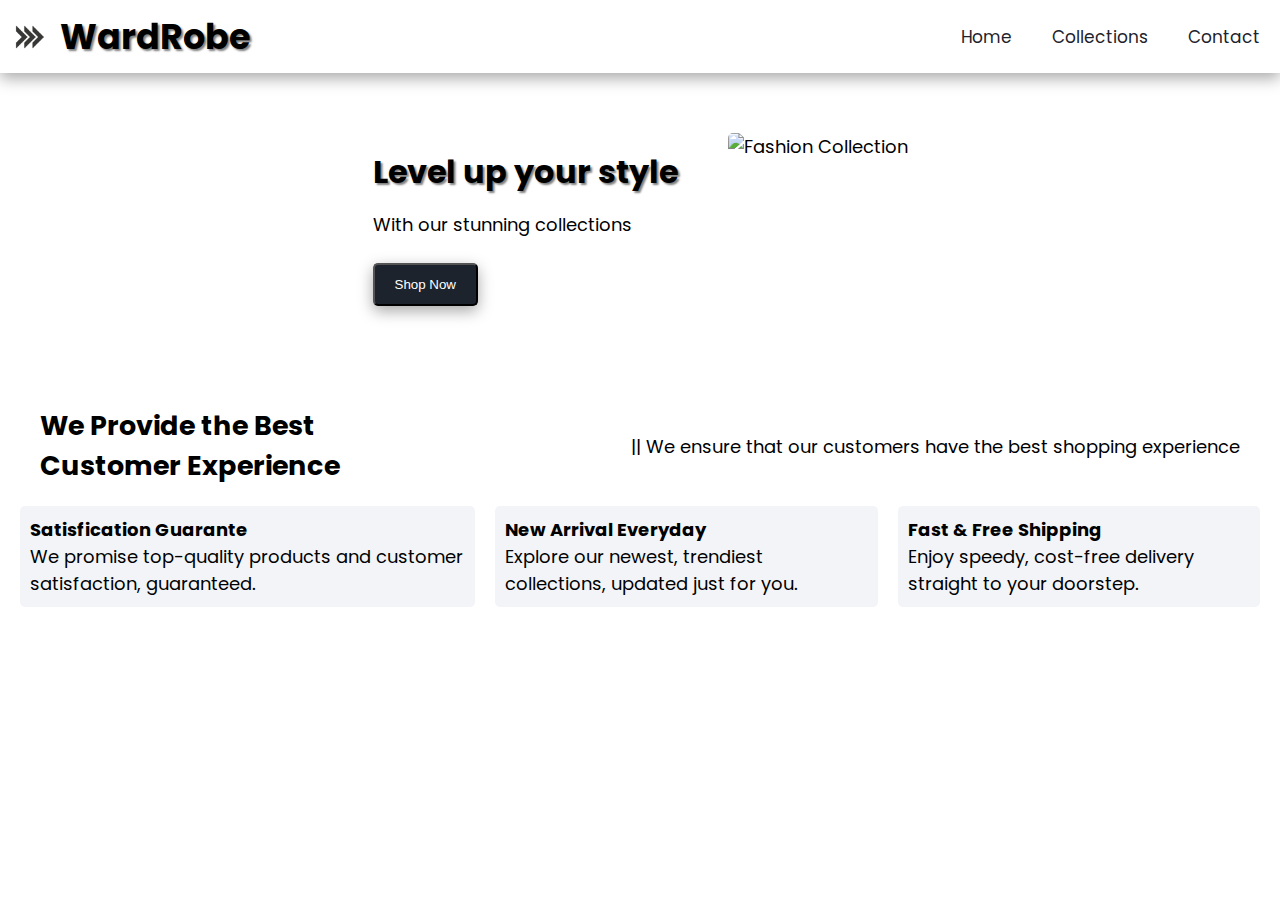
==== index.html @ d8bd278d "first commit" ====
<!DOCTYPE html>
<html lang="en">

<head>
    <meta charset="UTF-8">
    <meta name="viewport" content="width=device-width, initial-scale=1.0">
    <title>WardRobe - Elevate Your Everyday Look</title>
    <!-- Google Fonts -->
    <link rel="preconnect" href="https://fonts.googleapis.com">
    <link rel="preconnect" href="https://fonts.gstatic.com" crossorigin>
    <link
        href="https://fonts.googleapis.com/css2?family=Poppins:ital,wght@0,100;0,200;0,300;0,400;0,500;0,600;0,700;0,800;0,900;1,100;1,200;1,300;1,400;1,500;1,600;1,700;1,800;1,900&display=swap"
        rel="stylesheet">
 <link rel="shortcut icon" href="./images/Favicon.webp" type="image/x-icon">
    <!-- My Css -->
    <link rel="stylesheet" href="style.css">

    <!-- Font awesome Icons -->
    <link rel="stylesheet" href="https://cdnjs.cloudflare.com/ajax/libs/font-awesome/6.6.0/css/all.min.css"
        integrity="sha512-Kc323vGBEqzTmouAECnVceyQqyqdsSiqLQISBL29aUW4U/M7pSPA/gEUZQqv1cwx4OnYxTxve5UMg5GT6L4JJg=="
        crossorigin="anonymous" referrerpolicy="no-referrer" />
</head>

<body>
    <!-- Navbar -->
    <header class="navbar">
        <h1 class="navbar__brand">
            <img src="./images/Favicon.webp" alt="icon" class="navbar__logo">
            WardRobe
        </h1>
        <nav class="navbar__main-links">
            <ul>
                <li class="navbar__link-item"><a href="#">Home</a></li>
                <li class="navbar__link-item"><a href="#">Collections</a></li>
                <li class="navbar__link-item"><a href="#">Contact</a></li>
            </ul>
        </nav>
        <nav class="navbar__menu-toggle" onclick="showNavbar()">
            <i class="fa-solid fa-bars"></i>
        </nav>
    </header>
    

    <!-- Side Navbar -->
    <aside class="side-navbar">
        <p class="side-navbar__close" onclick="closeNavbar()" >


            

            <i class="fa-solid fa-xmark"></i>
    </p>
        <nav class="side-navbar__links">
            <ul>
                <li class="side-navbar__link-item"><a href="#">Home</a></li>
                <li class="side-navbar__link-item"><a href="#">Collections</a></li>
                <li class="side-navbar__link-item"><a href="#">Contact</a></li>
            </ul>
        </nav>
    </aside>

    <!-- Header Section -->
    <section class="hero">
        <div class="hero__content">
            <h2 class="hero__title">Level up your style</h2>
            <p class="hero__subtitle">With our stunning collections</p>
            <button class="hero__button" title="Shop Now">Shop Now</button>
        </div>
        <div class="hero__image-container">
            <img src="./images/img4.jpg" alt="Fashion Collection" width="300" height="350" class="hero__image">
        </div>
    </section>

    <!-- Services Section -->
    <section class="services">
      <div class="services__container1">
        <div>
            <h2 class="services__title">We Provide the Best</h2>
            <h2 class="services__subtitle">Customer Experience</h2>
        </div>
        <div>
            <p class="services__description">|| We ensure that our customers have the best shopping experience</p>

        </div>
      </div>

      <div class="services__container2">
        <div>
            <i class="fa-solid fa-face-smile"></i>
            <h4>Satisfication Guarante</h4>
         <p>We promise top-quality products and customer satisfaction, guaranteed.</p>
        </div>
        <div>
            <i class="fa-solid fa-shirt"></i>
            <h4>New Arrival Everyday</h4>
         <p> Explore our newest, trendiest collections, updated just for you.</p>
        </div>
        <div>
            <i class="fa-solid fa-truck-fast"></i>            <h4>Fast & Free Shipping </h4>
         <p>Enjoy speedy, cost-free delivery straight to your doorstep.</p>
        </div>
      </div>

    </section>

    <!-- JS Link -->
    <script src="script.js"></script>
</body>

</html>
---- style.css ----
/* ---Remove default browser margin and padding--- */
* {
    padding: 0;
    margin: 0;
}

body {
    font-family: "Poppins", sans-serif;
    font-size: 18px;
    
}

/* ----Navbar------- */

.navbar {
    z-index: 1;
    display: flex;
    justify-content: space-between;
    align-items: center;
    padding: 10px;
    position: sticky;
    top: 0;
    background-color: white;
    box-shadow: rgba(0, 0, 0, 0.35) 0px 5px 15px;
}

.navbar__brand {
    display: flex;
    align-items: center;
    font-size: 35px;
    font-weight: bold;
    text-shadow: 2px 2px 2px rgba(0, 0, 0, 0.5);
}

.navbar__logo {
    width: 40px;
    height: 40px;
    margin-right: 10px; /* Add space between the image and text */
}

.navbar img {
    width: 40px;
    height: 40px;
    border-radius: 150px;
}


/* Navbar links container */
.navbar__main-links ul {
    display: flex;
    flex-direction: row;
    column-gap: 20px;
    padding: 0; 
    list-style-type: none; 
}

/* Styling for navbar links */
.navbar__link-item a {
    font-size: 17px;
    text-decoration: none;
    color: #1D232c; 
    padding: 3px 8px;
    border: 2px solid transparent; 
    transition: all 0.3s ease; 
}

/* Hover effect for navbar links */
.navbar__link-item a:hover {
    border: 2px solid #1D232c; 
    border-radius: 6px; 
    background-color: #424344; 
    color: #ffffff; 
}


.navbar__menu-toggle {
    display: none;
    padding: 5px 10px;
}

.navbar__menu-toggle:hover {
    background-color: #f0f4fa;
    padding: 5px 10px;
    border-radius: 150px;
}

/* Side Navbar */
.side-navbar {
    background-color: #1D232c;
    width: 40%;
    height: 100%;
    position: fixed;
    top: 0;
    left: -60%; /* Hidden initially */
    padding: 20px;
    color: white;
    transition: all 0.5s ease-in-out; /* Smooth transition */
    z-index: 2;
    opacity: 0; /* Initially hidden */
    transform: translateX(-100%); /* Slide out to the left */
}

/* Navbar Active State - When shown */
.side-navbar.active {
    left: 0;
    opacity: 1; /* Fully visible */
    transform: translateX(0); /* Slide into view */
}

/* Link Items */
.side-navbar__link-item {
    margin-bottom: 30px;
    list-style-type: none;
}

.side-navbar__link-item:hover {
    color: white;
}

/* Link Styling */
.side-navbar__link-item a {
    color: white;
    text-decoration: none;
}

.side-navbar__link-item a:hover {
    text-decoration: underline;
}
.side-navbar i{
    background-color: black;
}

/* Close Button */
.side-navbar__close {
    position: absolute;
    top: 20px;
    right: 20px;
}

.side-navbar__close i {
    background-color: #0d0f11;
    font-size: 20px;
    color: white;
    cursor: pointer;
    padding: 5px;
    border-radius: 50%;
}

.side-navbar__close i:hover {
    color: #1D232c;
}

/* Hero Section */
.hero {
    display: flex;
    justify-content: center;
    gap: 50px;
    padding: 60px;
}

.hero__button {
    padding: 12px 20px;
    margin-top: 25px;
    background-color: #1D232c;
    color: white;
    cursor: pointer;
    text-align: center;
    border-radius: 5px;
    box-shadow: rgba(0, 0, 0, 0.35) 0px 5px 15px;
    animation: buttons 1s infinite;

}
@keyframes buttons {
    0%, 100% {
        transform: translateY(0);
    }
    50% {
        transform: translateY(-10px);
    }
}

/* Apply the animation to a button */
button {
    animation: button 1s infinite; 
}

    

.hero__button:hover {
    background-color: #272f36;
}

.hero__image {
    border-radius: 5px;
}
.hero__title{
    padding: 15px 0;
    font-size: 2rem;
    text-shadow: 2px 2px 2px rgba(0, 0, 0, 0.5);
}

.services{
    padding: 20px;
}

.services__container1{
    display: flex;
    justify-content: space-between;
    align-items: center;
    margin: 20px;
}
.services__container2{
    display: flex;
    justify-content: space-between;
    align-items: center;
    gap: 20px;
}

.services__container2 div{
    background-color:#F2F4F7;
    border-radius: 5px;
    padding: 10px;
}

/* Media Query */
@media screen and (max-width: 700px) {
    .navbar__menu-toggle {
        display: block;
    }
    .navbar__main-links {
        display: none;
    }

    .hero {
        display: flex;
        flex-direction: column;
        align-items: center;
        justify-items: center;
    }

    .hero__image {
        width: 350px;
    }
    .services__container1{
        display: none;
    }
    .services__container2{
        flex-direction: column;
    }
}
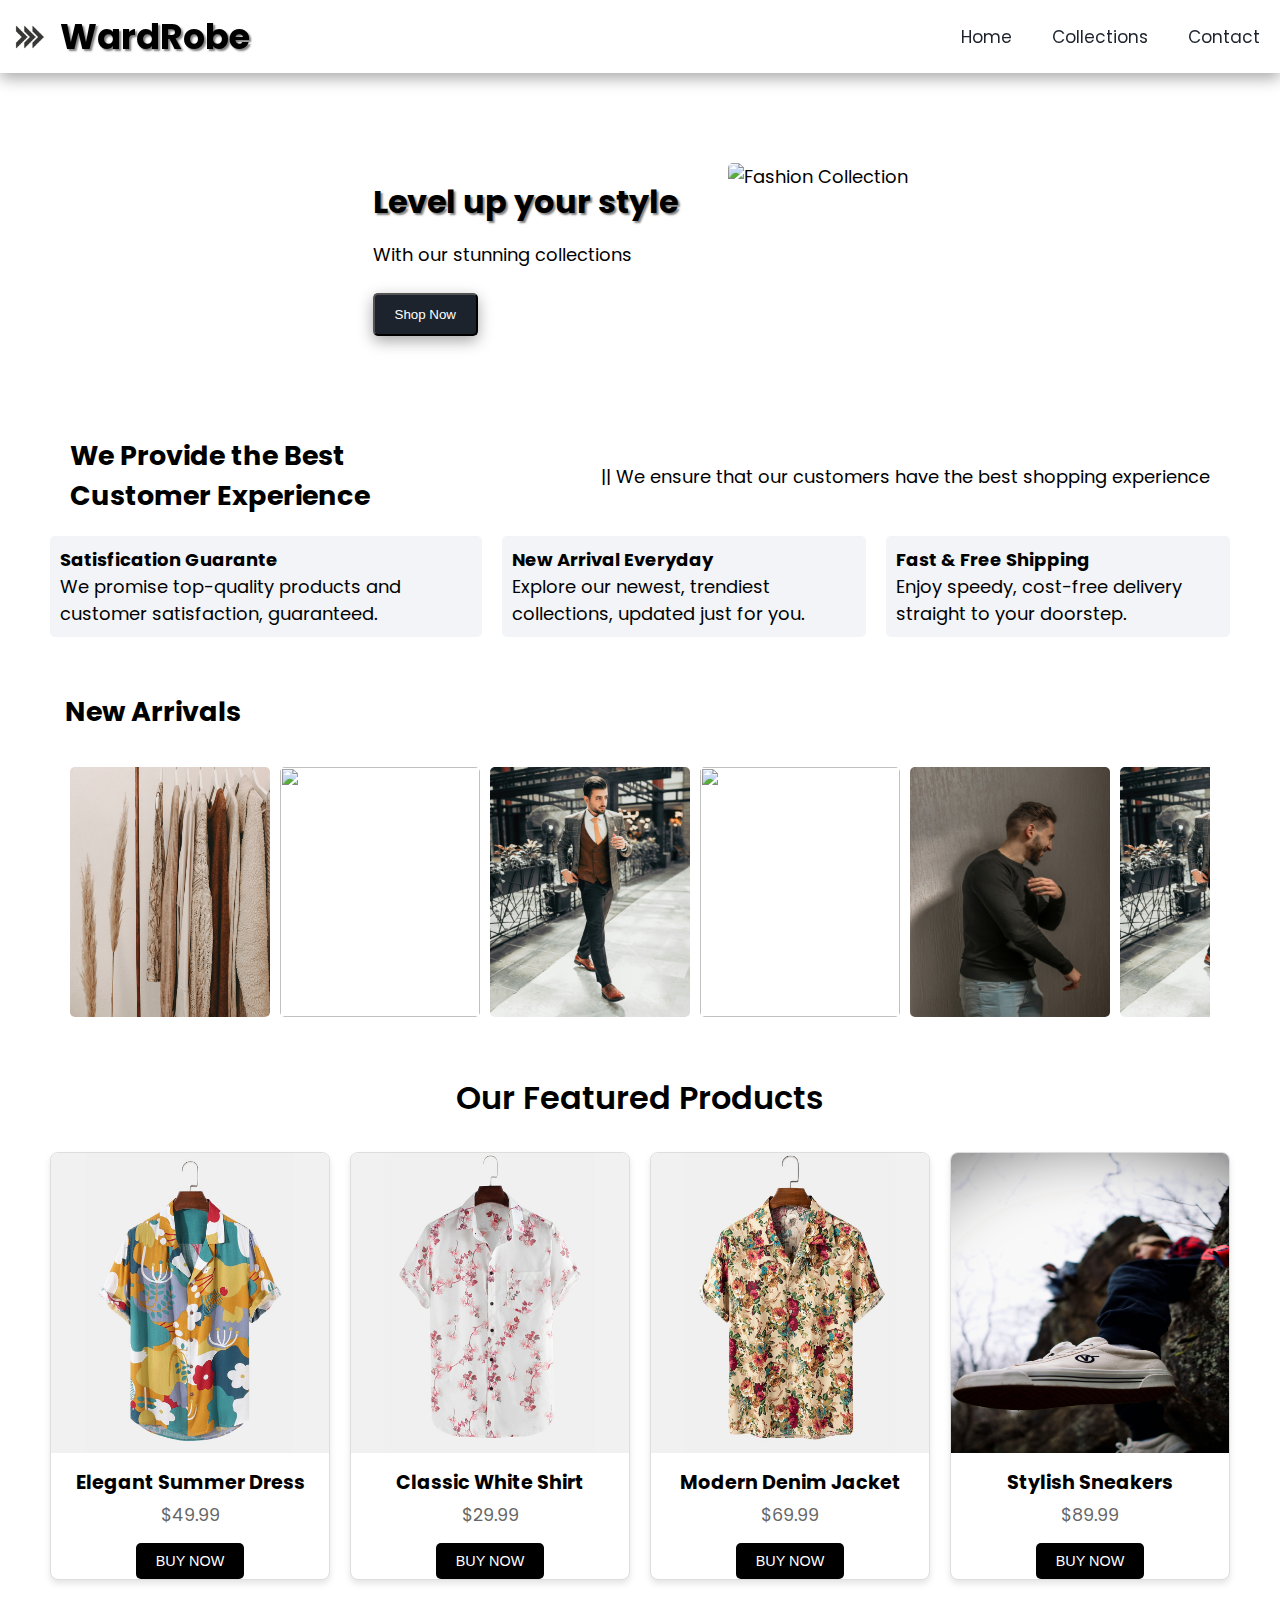
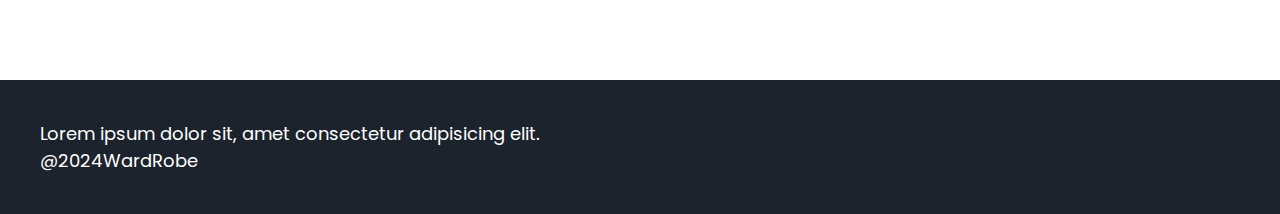
==== commit 116179ed: "first commit" ====
--- a/index.html
+++ b/index.html
@@ -11,7 +11,7 @@
     <link
         href="https://fonts.googleapis.com/css2?family=Poppins:ital,wght@0,100;0,200;0,300;0,400;0,500;0,600;0,700;0,800;0,900;1,100;1,200;1,300;1,400;1,500;1,600;1,700;1,800;1,900&display=swap"
         rel="stylesheet">
- <link rel="shortcut icon" href="./images/Favicon.webp" type="image/x-icon">
+    <link rel="shortcut icon" href="./images/Favicon.webp" type="image/x-icon">
     <!-- My Css -->
     <link rel="stylesheet" href="style.css">
 
@@ -22,34 +22,31 @@
 </head>
 
 <body>
-    <!-- Navbar -->
-    <header class="navbar">
+   
+     <!-- Navbar -->
+     <header class="navbar">
         <h1 class="navbar__brand">
             <img src="./images/Favicon.webp" alt="icon" class="navbar__logo">
             WardRobe
         </h1>
         <nav class="navbar__main-links">
             <ul>
-                <li class="navbar__link-item"><a href="#">Home</a></li>
-                <li class="navbar__link-item"><a href="#">Collections</a></li>
-                <li class="navbar__link-item"><a href="#">Contact</a></li>
+                <li class="navbar__link-item"><a href="index.html">Home</a></li>
+                <li class="navbar__link-item"><a href="collection.html">Collections</a></li>
+                <li class="navbar__link-item"><a href="contact.html">Contact</a></li>
             </ul>
         </nav>
         <nav class="navbar__menu-toggle" onclick="showNavbar()">
             <i class="fa-solid fa-bars"></i>
         </nav>
     </header>
-    
+
 
     <!-- Side Navbar -->
     <aside class="side-navbar">
-        <p class="side-navbar__close" onclick="closeNavbar()" >
-
-
-            
-
+        <p class="side-navbar__close" onclick="closeNavbar()">
             <i class="fa-solid fa-xmark"></i>
-    </p>
+        </p>
         <nav class="side-navbar__links">
             <ul>
                 <li class="side-navbar__link-item"><a href="#">Home</a></li>
@@ -58,7 +55,7 @@
             </ul>
         </nav>
     </aside>
-
+<main>
     <!-- Header Section -->
     <section class="hero">
         <div class="hero__content">
@@ -73,38 +70,130 @@
 
     <!-- Services Section -->
     <section class="services">
-      <div class="services__container1">
-        <div>
-            <h2 class="services__title">We Provide the Best</h2>
-            <h2 class="services__subtitle">Customer Experience</h2>
+        <div class="services__container1">
+            <div>
+                <h2 class="services__title">We Provide the Best</h2>
+                <h2 class="services__subtitle">Customer Experience</h2>
+            </div>
+            <div>
+                <p class="services__description">|| We ensure that our customers have the best shopping experience</p>
+
+            </div>
         </div>
-        <div>
-            <p class="services__description">|| We ensure that our customers have the best shopping experience</p>
 
+        <div class="services__container2">
+            <div>
+                <i class="fa-solid fa-face-smile"></i>
+                <h4>Satisfication Guarante</h4>
+                <p>We promise top-quality products and customer satisfaction, guaranteed.</p>
+            </div>
+            <div>
+                <i class="fa-solid fa-shirt"></i>
+                <h4>New Arrival Everyday</h4>
+                <p> Explore our newest, trendiest collections, updated just for you.</p>
+            </div>
+            <div>
+                <i class="fa-solid fa-truck-fast"></i>
+                <h4>Fast & Free Shipping </h4>
+                <p>Enjoy speedy, cost-free delivery straight to your doorstep.</p>
+            </div>
         </div>
-      </div>
-
-      <div class="services__container2">
-        <div>
-            <i class="fa-solid fa-face-smile"></i>
-            <h4>Satisfication Guarante</h4>
-         <p>We promise top-quality products and customer satisfaction, guaranteed.</p>
-        </div>
-        <div>
-            <i class="fa-solid fa-shirt"></i>
-            <h4>New Arrival Everyday</h4>
-         <p> Explore our newest, trendiest collections, updated just for you.</p>
-        </div>
-        <div>
-            <i class="fa-solid fa-truck-fast"></i>            <h4>Fast & Free Shipping </h4>
-         <p>Enjoy speedy, cost-free delivery straight to your doorstep.</p>
-        </div>
-      </div>
 
     </section>
+
+    <!-- New Arrival -->
+    <h2 style="padding: 35px;">New Arrivals</h2>
+
+<div class="newarrival-wrapper">
+    <button class="scroll-btn left"><i class="fa-solid fa-arrow-left"></i></button>
+    <div class="newarrival">
+        <div class="newarrival-container">
+            <img src="images/img5.jpg" alt="">
+        </div>
+        <div class="newarrival-container">
+            <img src="images/img7.jpg" alt="">
+        </div>
+        <div class="newarrival-container">
+            <img src="images/img10.jpg" alt="">
+        </div>
+        <div class="newarrival-container">
+            <img src="images/img9.jpg" alt="">
+        </div>
+        <div class="newarrival-container">
+            <img src="images/img12.jpg" alt="">
+        </div>
+        <div class="newarrival-container">
+            <img src="images/img10.jpg" alt="">
+        </div>
+        <div class="newarrival-container">
+            <img src="images/img11.jpg" alt="">
+        </div>
+        <div class="newarrival-container">
+            <img src="images/img8.jpg" alt="">
+        </div>
+        
+    </div>
+    <button class="scroll-btn right"><i class="fa-solid fa-arrow-right"></i></button>
+</div>
+
+
+
+<!-- Featured Products Section -->
+<section class="featured">
+    <h2 class="featured__title">Our Featured Products</h2>
+    <div class="featured__grid">
+        <div class="featured__item">
+            <img src="./images/img14 (2).jpg" alt="Featured Product 1" class="featured__image">
+            <h3 class="featured__name">Elegant Summer Dress</h3>
+            <p class="featured__price">$49.99</p>
+            <button class="featured__button">Buy Now</button>
+        </div>
+        <div class="featured__item">
+            <img src="./images/img14.jpg" alt="Featured Product 2" class="featured__image">
+            <h3 class="featured__name">Classic White Shirt</h3>
+            <p class="featured__price">$29.99</p>
+            <button class="featured__button">Buy Now</button>
+        </div>
+        <div class="featured__item">
+            <img src="./images/img14 (4).jpg" alt="Featured Product 3" class="featured__image">
+            <h3 class="featured__name">Modern Denim Jacket</h3>
+            <p class="featured__price">$69.99</p>
+            <button class="featured__button">Buy Now</button>
+        </div>
+        <div class="featured__item">
+            <img src="./images/img17.jpg" class="featured__image" alt="Featured Product 4 ">
+                       <h3 class="featured__name">Stylish Sneakers</h3>
+            <p class="featured__price">$89.99</p>
+            <button class="featured__button">Buy Now</button>
+        </div>
+    </div>
+</section>
+   </main>
+
+<footer class="footer">
+<div class="footer-container">
+    <div class="footer-box1">
+        <h1 class="footer-heading">
+        </h1>
+        <p>Lorem ipsum dolor sit, amet consectetur adipisicing elit.</p>
+    </div>
+
+<div class="iconcontainer">
+    <i class="fa-brands fa-instagram"></i>
+    <i class="fa-brands fa-facebook"></i>
+    <i class="fa-brands fa-twitter"></i>
+    
+
+</div>
+<p>@2024WardRobe</p>
+    
+</div>
+
+</footer>
+
 
     <!-- JS Link -->
     <script src="script.js"></script>
 </body>
 
-</html>
+</html>--- a/style.css
+++ b/style.css
@@ -13,7 +13,7 @@
 /* ----Navbar------- */
 
 .navbar {
-    z-index: 1;
+    z-index: 10;
     display: flex;
     justify-content: space-between;
     align-items: center;
@@ -91,20 +91,19 @@
     height: 100%;
     position: fixed;
     top: 0;
-    left: -60%; /* Hidden initially */
+    left: -60%;
     padding: 20px;
     color: white;
-    transition: all 0.5s ease-in-out; /* Smooth transition */
-    z-index: 2;
-    opacity: 0; /* Initially hidden */
-    transform: translateX(-100%); /* Slide out to the left */
-}
-
-/* Navbar Active State - When shown */
+    transition: all 1s ease-in-out; 
+    z-index: 11;
+    opacity: 0; 
+   
+}
+
 .side-navbar.active {
     left: 0;
-    opacity: 1; /* Fully visible */
-    transform: translateX(0); /* Slide into view */
+    opacity: 1;
+  
 }
 
 /* Link Items */
@@ -117,7 +116,7 @@
     color: white;
 }
 
-/* Link Styling */
+
 .side-navbar__link-item a {
     color: white;
     text-decoration: none;
@@ -133,7 +132,7 @@
 /* Close Button */
 .side-navbar__close {
     position: absolute;
-    top: 20px;
+     top: 20px;
     right: 20px;
 }
 
@@ -150,6 +149,9 @@
     color: #1D232c;
 }
 
+main{
+    padding: 30px;
+}
 /* Hero Section */
 .hero {
     display: flex;
@@ -221,7 +223,130 @@
     border-radius: 5px;
     padding: 10px;
 }
-
+/* new arrival */
+.newarrival img{
+    height: 250px;
+    width: 200px;
+    border-radius: 5px;
+    
+}
+.newarrival-wrapper {
+    display: flex;
+    align-items: center;
+    position: relative;
+    padding: 0 40px;
+}
+
+.newarrival {
+    display: flex;
+    gap: 10px;
+    overflow-x: auto;
+    overflow: hidden;
+    scroll-behavior: smooth;
+    width: 100%;
+}
+
+.newarrival-container {
+    min-width: 200px;
+    flex-shrink: 0;
+}
+
+.scroll-btn {
+
+    background-color: #fff;
+    color: #0d0f11;
+    border: none;
+    border-radius: 80px;
+    cursor: pointer;
+    font-size: 24px;
+    padding: 10px;
+    position: absolute;
+    z-index: 1;
+}
+
+.scroll-btn.left{
+    left: 20px;
+}
+
+.scroll-btn.right {
+    right: 20px;
+}
+/* features */
+.featured {
+    padding: 50px 20px;
+    text-align: center;
+}
+
+.featured__title {
+    font-size: 2rem;
+    margin-bottom: 30px;
+    color: black;
+    font-weight: 600;
+}
+
+.featured__grid {
+    display: grid;
+    grid-template-columns: repeat(auto-fit, minmax(250px, 1fr));
+    gap: 20px;
+    max-width: 1200px;
+    margin: 0 auto;
+}
+
+.featured__item {
+    background-color: #fff;
+    border: 1px solid #ddd;
+    border-radius: 8px;
+    overflow: hidden;
+    box-shadow: 0 4px 6px rgba(0, 0, 0, 0.1);
+    transition: transform 0.3s ease, box-shadow 0.3s ease;
+}
+
+.featured__item:hover {
+    transform: translateY(-5px);
+    box-shadow: 0 6px 12px rgba(0, 0, 0, 0.15);
+}
+
+.featured__image {
+    width: 100%;
+    height: 300px;
+    display: block;
+}
+
+.featured__name {
+    font-size: 1.2rem;
+    color:black;
+    margin: 15px 0 5px;
+}
+
+.featured__price {
+    font-size: 1.1rem;
+    color: #666;
+    margin-bottom: 15px;
+}
+
+.featured__button {
+    display: inline-block;
+    padding: 10px 20px;
+    background-color:black;
+    color: #fff;
+    border: none;
+    border-radius: 5px;
+    text-transform: uppercase;
+    cursor: pointer;
+    font-size: 0.9rem;
+    transition: background-color 0.3s ease;
+}
+
+.featured__button:hover {
+    background-color:rgb(56, 55, 55);
+}
+/*footer*/
+.footer{
+    color:white;
+    margin-top: 20px;
+    padding: 40px;
+    background-color: #1D232c;
+}
 /* Media Query */
 @media screen and (max-width: 700px) {
     .navbar__menu-toggle {
@@ -247,4 +372,9 @@
     .services__container2{
         flex-direction: column;
     }
-}
+    .newarrival-container{
+        position: relative;
+        flex-basis: 40%;
+    
+    }
+}
